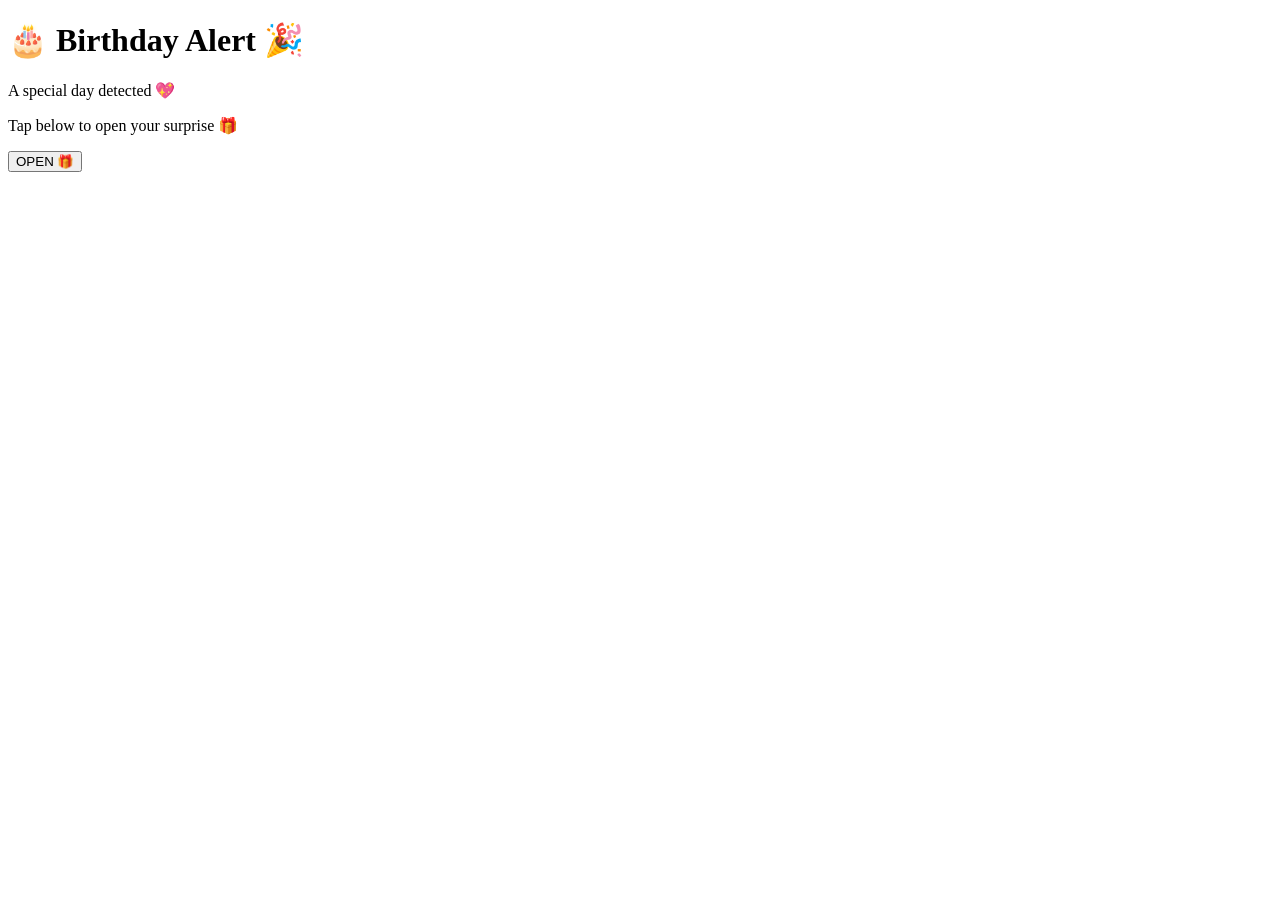
==== index.html @ 4cfcaad6 "Create index.html" ====
<!DOCTYPE html> 
<html lang="en">
<head>
  <meta charset="UTF-8">
  <title>Birthday Surprise 🎂</title>

  <link rel="stylesheet" href="style.css">
</head>
<body>

  <div class="box">
    <h1 class="big-text">🎂 Birthday Alert 🎉</h1>
    <p class="cute-text">A special day detected 💖</p>
    <p class="cute-text">Tap below to open your surprise 🎁</p>

    <a href="question.html">
      <button class="info-btn big-btn">OPEN 🎁</button>
    </a>
  </div>

</body>
</html>
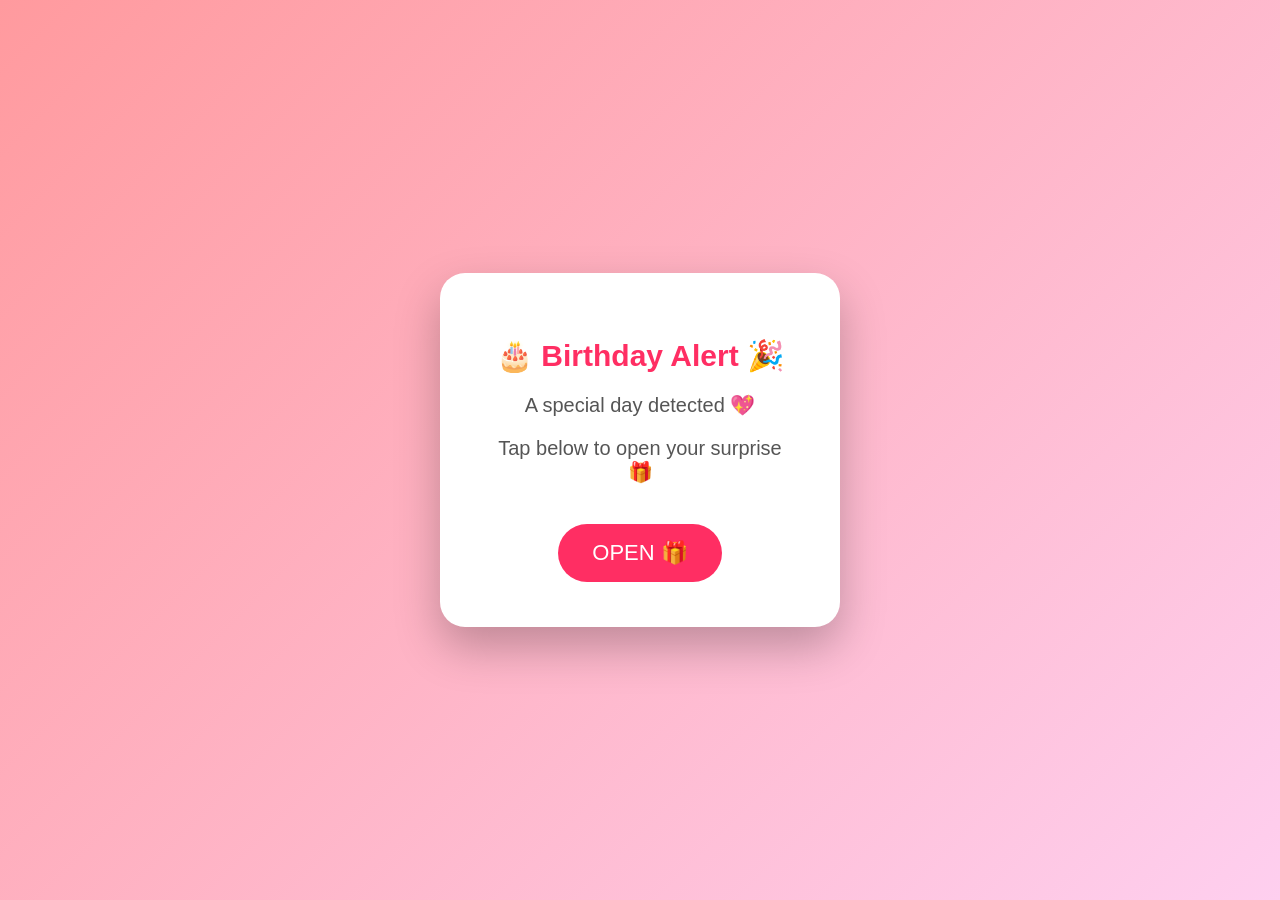
==== commit 372d81ac: "Add viewport meta tag for responsive design" ====
--- a/index.html
+++ b/index.html
@@ -2,6 +2,7 @@
 <html lang="en">
 <head>
   <meta charset="UTF-8">
+  <meta name="viewport" content="width=device-width,initial-scale=1.0">
   <title>Birthday Surprise 🎂</title>
 
   <link rel="stylesheet" href="style.css">
--- a/style.css
+++ b/style.css
@@ -0,0 +1,148 @@
+* {
+  box-sizing: border-box;
+}
+
+body {
+  height: 100vh;
+  margin: 0;
+  display: flex;
+  justify-content: center;
+  align-items: center;
+  font-family: 'Poppins', sans-serif;
+  background: linear-gradient(135deg, #ff9a9e, #fecfef);
+  overflow: hidden;
+}
+
+.box {
+  background: white;
+  padding: 45px;
+  border-radius: 25px;
+  text-align: center;
+  width: 90%;
+  max-width: 400px;
+  box-shadow: 0 20px 45px rgba(0,0,0,0.25);
+  position: relative;
+  z-index: 2;
+}
+
+.final-box {
+  padding-top: 35px;
+}
+
+.big-text {
+  font-size: 30px;
+  color: #ff2e63;
+}
+
+.cute-text {
+  font-size: 20px;
+  color: #555;
+}
+
+/* ICON */
+.pig {
+  font-size: 80px;
+  margin-bottom: 10px;
+  cursor: pointer;
+}
+
+.bounce {
+  animation: bounce 1.5s infinite;
+}
+
+@keyframes bounce {
+  0%, 100% { transform: translateY(0); }
+  50% { transform: translateY(-15px); }
+}
+
+/* BUTTONS */
+button {
+  padding: 16px 34px;
+  font-size: 22px;
+  border: none;
+  border-radius: 40px;
+  cursor: pointer;
+}
+
+.big-btn {
+  font-size: 22px;
+}
+
+.info-btn {
+  background: #ff2e63;
+  color: white;
+  margin-top: 20px;
+}
+
+.buttons {
+  position: relative;
+  height: 110px;
+  margin-top: 35px;
+}
+
+#yes {
+  background: #ff2e63;
+  color: white;
+}
+
+#no {
+  background: #adb5bd;
+  color: red;
+  position: absolute;
+  left: 190px;
+  top: 0;
+}
+
+/* HEARTS */
+.heart {
+  position: fixed;
+  bottom: -30px;
+  font-size: 24px;
+  animation: float 5s linear infinite;
+  pointer-events: none;
+}
+
+@keyframes float {
+  0% { transform: translateY(0); opacity: 1; }
+  100% { transform: translateY(-120vh); opacity: 0; }
+}
+
+/* TYPING */
+.typing {
+  min-height: 90px;
+  border-right: none;
+}
+
+@keyframes blink {
+  50% { border-color: transparent; }
+}
+
+/* BUTTON */
+.love-btn {
+  margin-top: 20px;
+  padding: 16px 36px;
+  font-size: 22px;
+  border-radius: 40px;
+  background: #ff2e63;
+  color: white;
+  cursor: pointer;
+}
+
+.love-message {
+  margin-top: 20px;
+  font-size: 22px;
+  color: #ff2e63;
+  font-weight: bold;
+}
+
+/* POPUP */
+.pig-popup {
+  position: absolute;
+  background: #ff2e63;
+  color: white;
+  padding: 10px;
+  border-radius: 10px;
+  font-size: 15px;
+  width: 300px;
+  display: none;
+}
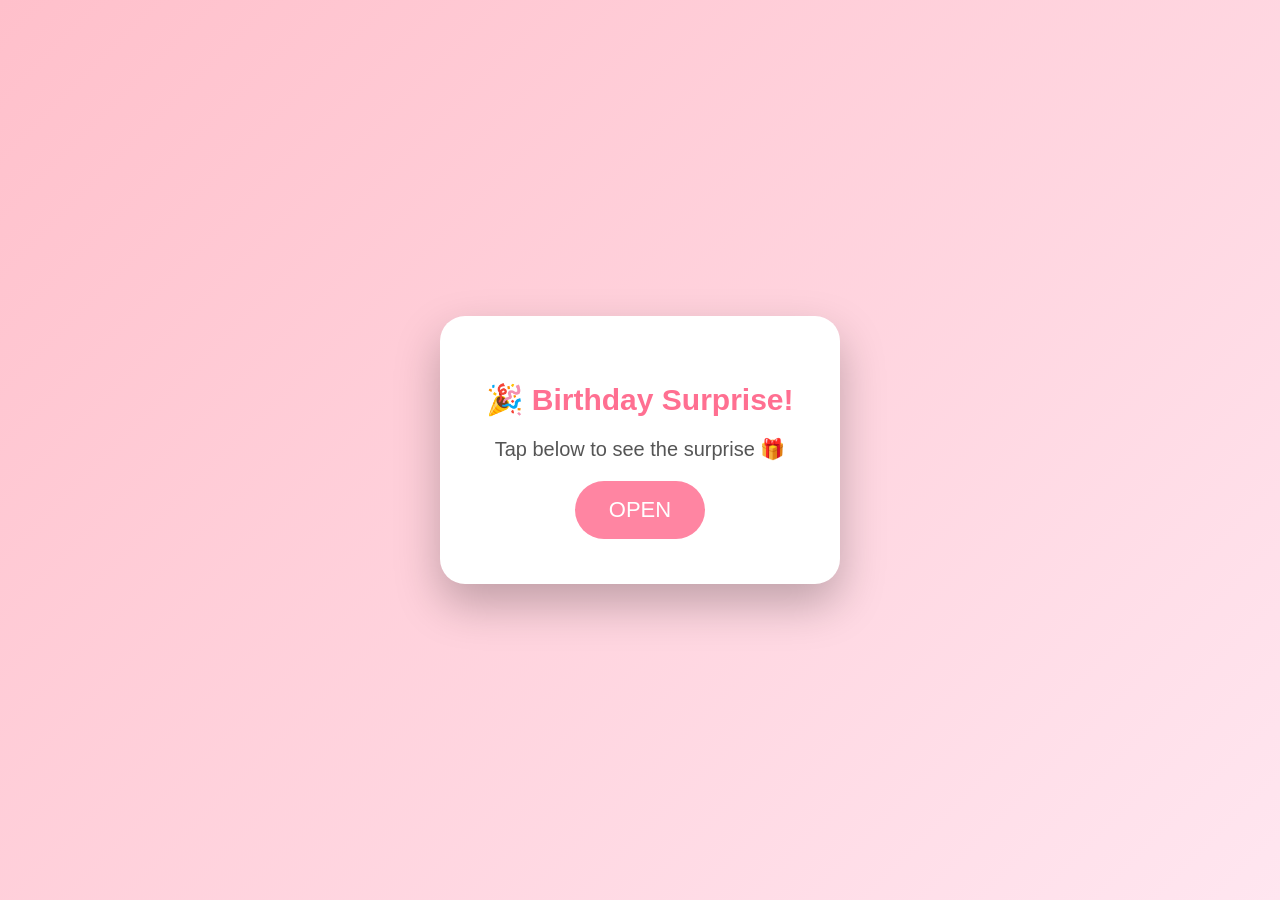
==== commit 4cc975e2: "Update birthday surprise text and button label" ====
--- a/index.html
+++ b/index.html
@@ -1,21 +1,19 @@
-<!DOCTYPE html> 
+<!DOCTYPE html>
 <html lang="en">
 <head>
   <meta charset="UTF-8">
-  <meta name="viewport" content="width=device-width,initial-scale=1.0">
+  <meta name="viewport" content="width=device-width, initial-scale=1.0">
   <title>Birthday Surprise 🎂</title>
-
   <link rel="stylesheet" href="style.css">
 </head>
-<body>
+<body class="dark">
 
   <div class="box">
-    <h1 class="big-text">🎂 Birthday Alert 🎉</h1>
-    <p class="cute-text">A special day detected 💖</p>
-    <p class="cute-text">Tap below to open your surprise 🎁</p>
+    <h1 class="big-text">🎉 Birthday Surprise!</h1>
+    <p class="cute-text">Tap below to see the surprise 🎁</p>
 
     <a href="question.html">
-      <button class="info-btn big-btn">OPEN 🎁</button>
+      <button class="info-btn big-btn">OPEN</button>
     </a>
   </div>
 
--- a/style.css
+++ b/style.css
@@ -9,8 +9,12 @@
   justify-content: center;
   align-items: center;
   font-family: 'Poppins', sans-serif;
-  background: linear-gradient(135deg, #ff9a9e, #fecfef);
+  background: linear-gradient(135deg, #ffc0cb, #ffe6f0);
   overflow: hidden;
+}
+
+body.dark {
+  background: linear-gradient(135deg, #ffc0cb, #ffe6f0);
 }
 
 .box {
@@ -31,7 +35,7 @@
 
 .big-text {
   font-size: 30px;
-  color: #ff2e63;
+  color: #ff6f91;
 }
 
 .cute-text {
@@ -39,11 +43,9 @@
   color: #555;
 }
 
-/* ICON */
 .pig {
   font-size: 80px;
   margin-bottom: 10px;
-  cursor: pointer;
 }
 
 .bounce {
@@ -55,7 +57,6 @@
   50% { transform: translateY(-15px); }
 }
 
-/* BUTTONS */
 button {
   padding: 16px 34px;
   font-size: 22px;
@@ -68,10 +69,9 @@
   font-size: 22px;
 }
 
-.info-btn {
-  background: #ff2e63;
+.info-btn, #yes, .love-btn {
+  background: #ff85a2;
   color: white;
-  margin-top: 20px;
 }
 
 .buttons {
@@ -80,20 +80,14 @@
   margin-top: 35px;
 }
 
-#yes {
-  background: #ff2e63;
-  color: white;
-}
-
 #no {
   background: #adb5bd;
-  color: red;
+  color: rgb(215, 33, 33);
   position: absolute;
   left: 190px;
   top: 0;
 }
 
-/* HEARTS */
 .heart {
   position: fixed;
   bottom: -30px;
@@ -107,42 +101,42 @@
   100% { transform: translateY(-120vh); opacity: 0; }
 }
 
-/* TYPING */
 .typing {
   min-height: 90px;
-  border-right: none;
+  white-space: normal;
+  word-wrap: break-word;
+  border-right: 3px solid #ff6f91;
+  animation: blink 0.8s infinite;
 }
 
 @keyframes blink {
   50% { border-color: transparent; }
 }
 
-/* BUTTON */
-.love-btn {
-  margin-top: 20px;
-  padding: 16px 36px;
-  font-size: 22px;
-  border-radius: 40px;
-  background: #ff2e63;
-  color: white;
-  cursor: pointer;
-}
-
 .love-message {
   margin-top: 20px;
   font-size: 22px;
-  color: #ff2e63;
+  color: #ff6f91;
   font-weight: bold;
 }
 
-/* POPUP */
+.love-btn:hover {
+  transform: scale(1.05);
+}
+
 .pig-popup {
   position: absolute;
-  background: #ff2e63;
+  background: #ff85a2;
   color: white;
-  padding: 10px;
+  padding: 10px 10px;
   border-radius: 10px;
   font-size: 15px;
-  width: 300px;
+  width: 400px;
+  max-width: 90vw;
+  line-height: 1.5;
+  white-space: pre-line;
   display: none;
+  box-shadow: 0 5px 15px rgba(0,0,0,0.3);
+  z-index: 10;
+  overflow-wrap: break-word;
 }
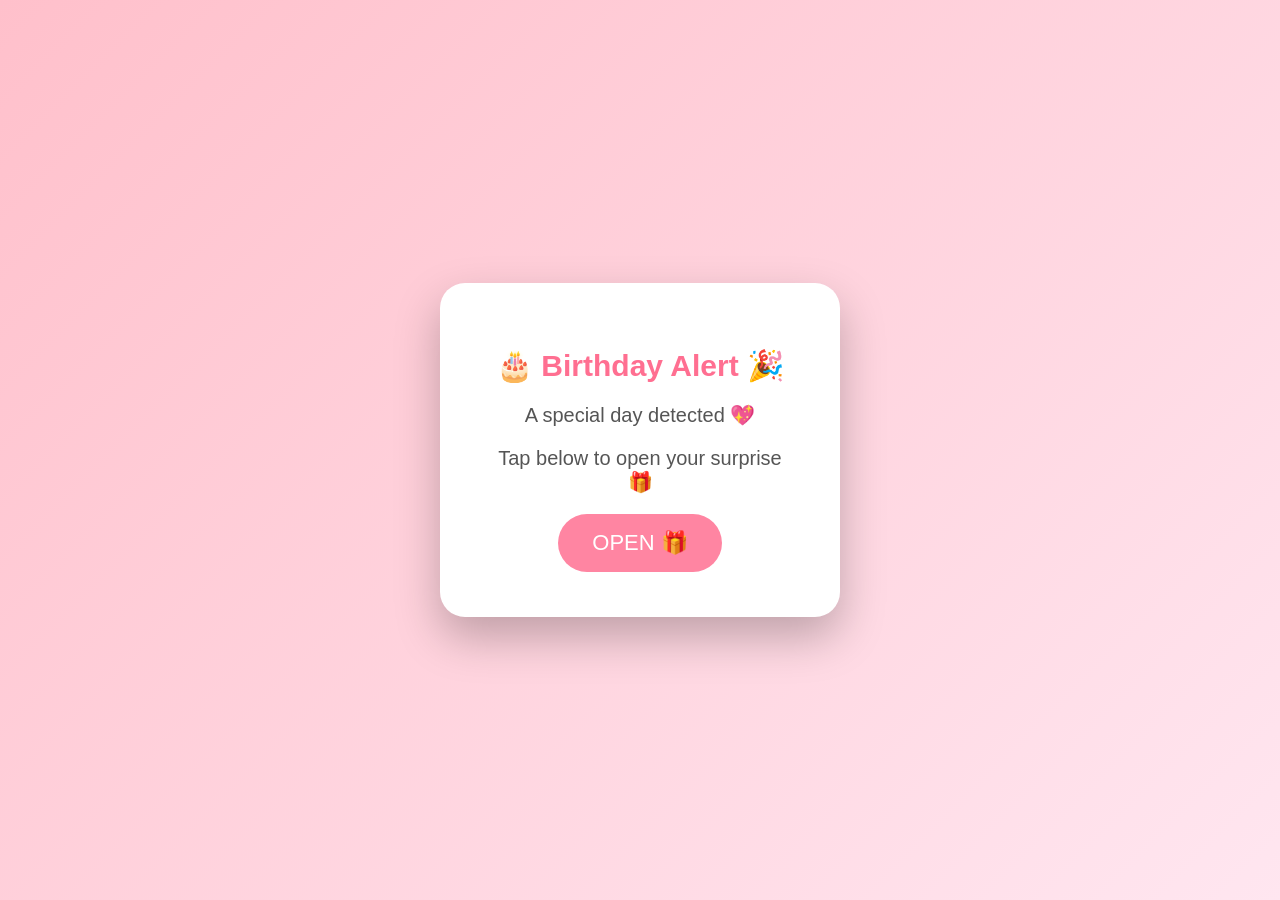
==== commit 26212f4b: "Update birthday surprise text and button label" ====
--- a/index.html
+++ b/index.html
@@ -1,19 +1,20 @@
-<!DOCTYPE html>
+<!DOCTYPE html> 
 <html lang="en">
 <head>
   <meta charset="UTF-8">
-  <meta name="viewport" content="width=device-width, initial-scale=1.0">
   <title>Birthday Surprise 🎂</title>
+
   <link rel="stylesheet" href="style.css">
 </head>
-<body class="dark">
+<body>
 
   <div class="box">
-    <h1 class="big-text">🎉 Birthday Surprise!</h1>
-    <p class="cute-text">Tap below to see the surprise 🎁</p>
+    <h1 class="big-text">🎂 Birthday Alert 🎉</h1>
+    <p class="cute-text">A special day detected 💖</p>
+    <p class="cute-text">Tap below to open your surprise 🎁</p>
 
     <a href="question.html">
-      <button class="info-btn big-btn">OPEN</button>
+      <button class="info-btn big-btn">OPEN 🎁</button>
     </a>
   </div>
 
